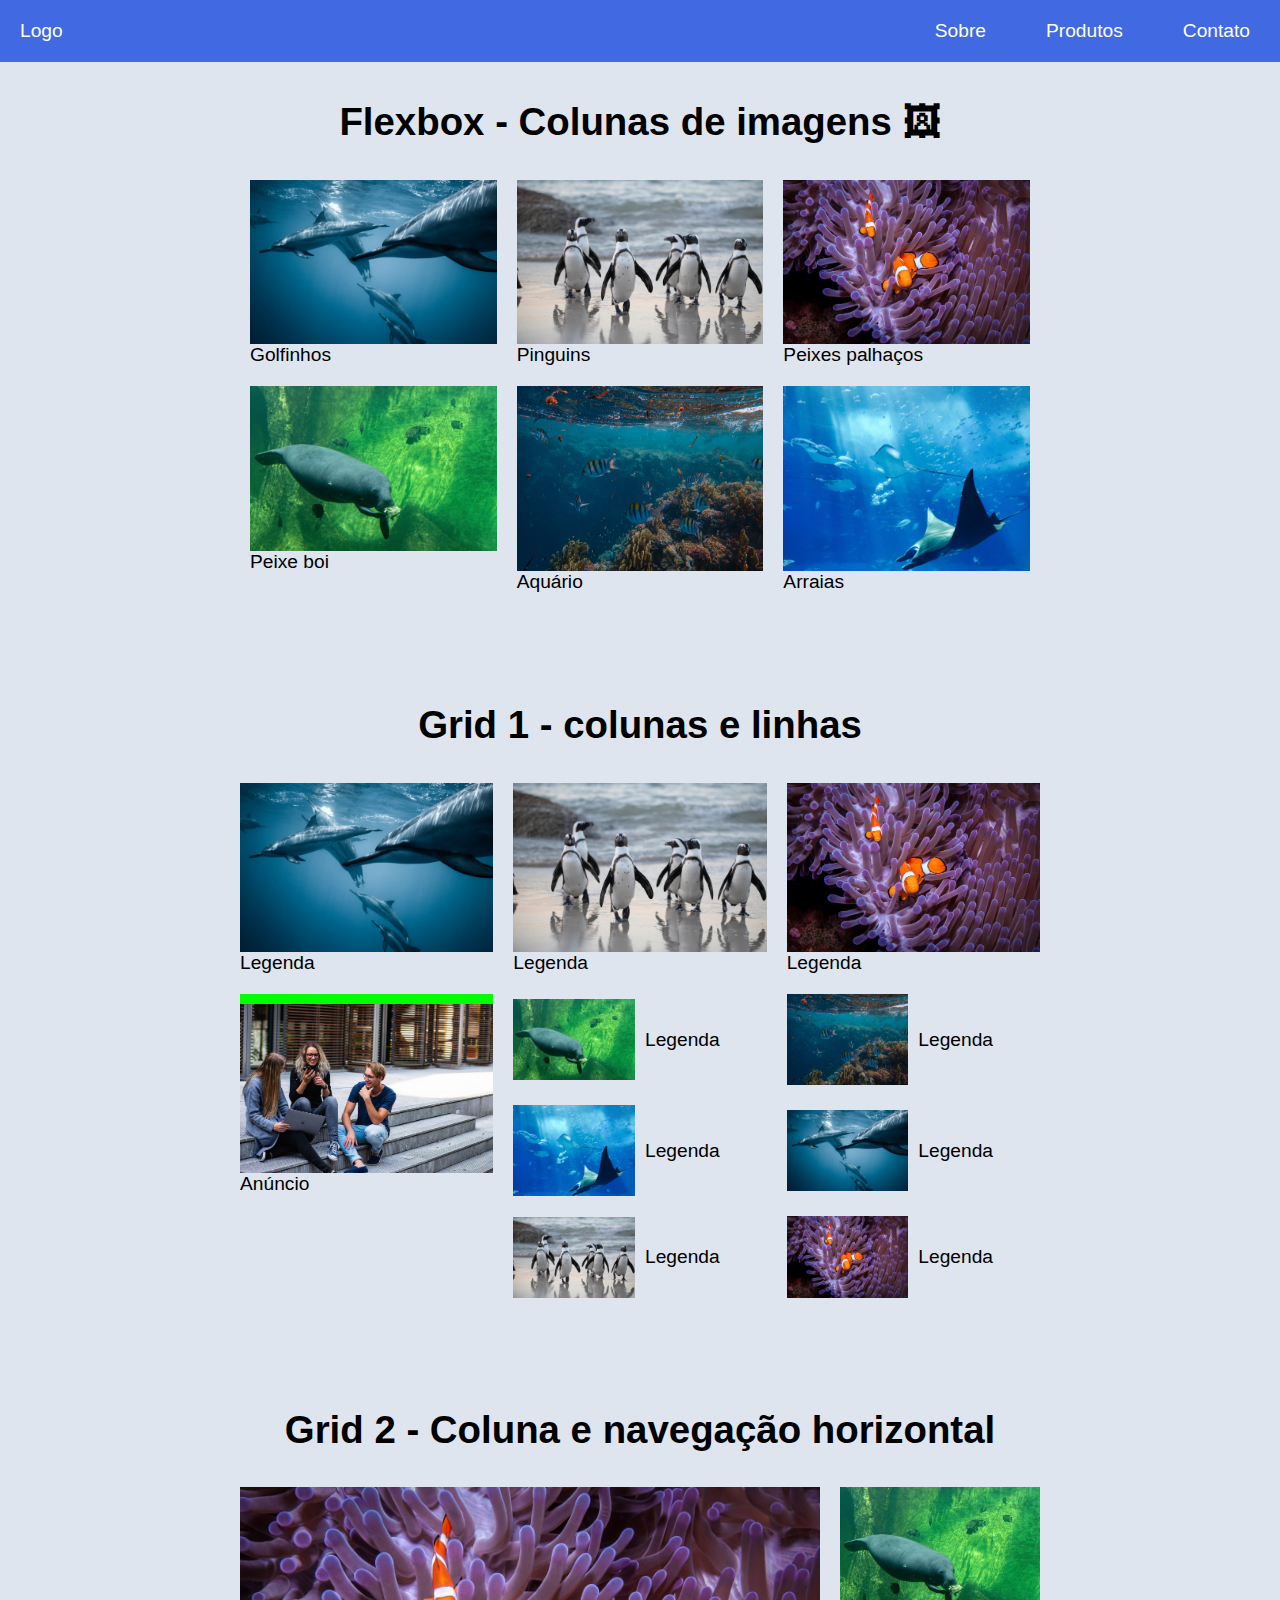
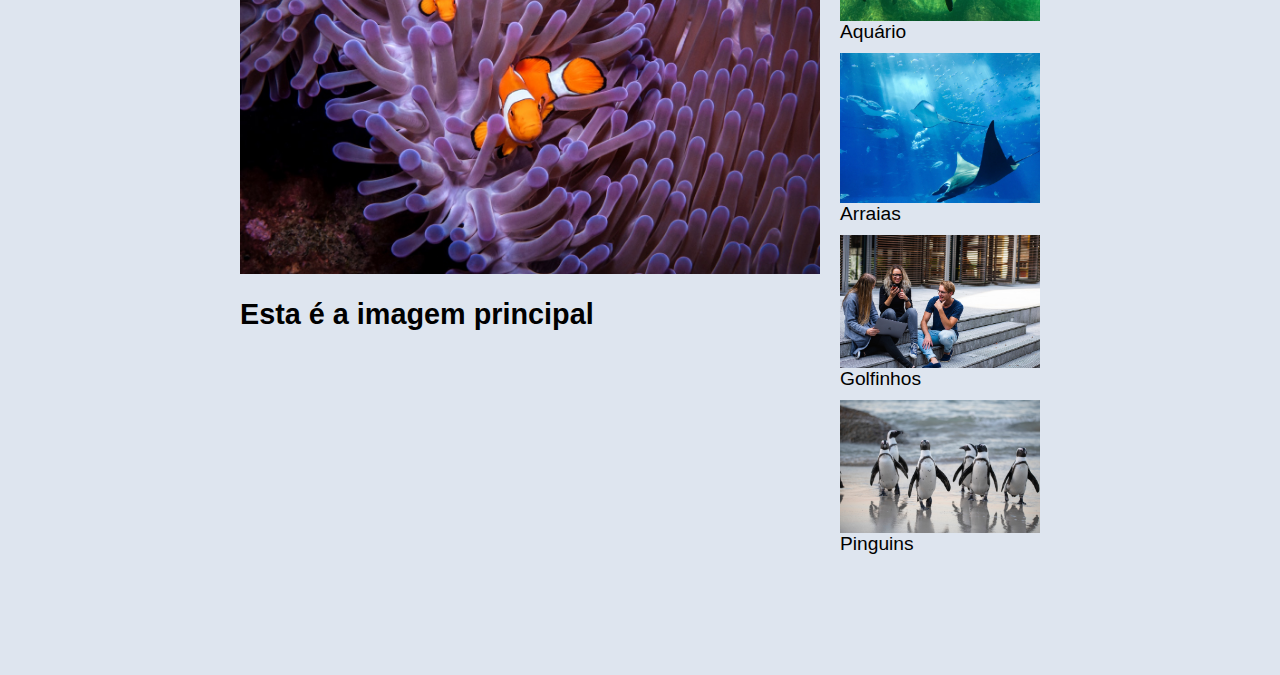
==== aquario/index.html @ 09af5c6e "layout aquario" ====
<!DOCTYPE html>
<html lang="pt-br">
<head>
    <meta charset="UTF-8">
    <meta name="viewport" content="width=device-width, initial-scale=1.0">
    <link rel="stylesheet" href="style.css">
    <title>Aquário 🐟</title>
</head>
<body>
    <!-- Tag semântica para cabeçalho -->
    <header class="menu">
        <a href="#">Logo</a>
        <nav>
            <ul class="lista">
                <li><a href="#">Sobre</a></li>
                <li><a href="#">Produtos</a></li>
                <li><a href="#">Contato</a></li>
            </ul>
        </nav>
    </header>
    
    <!-- primeira parte -->
    <h1>Flexbox - Colunas de imagens 🖼</h1>

    <section class="flex">
        <div>
            <img src="assets_aquario/img/aquario1.jpg" alt="">
            <p>Golfinhos</p>
        </div>
        <div>
            <img src="assets_aquario/img/aquario2.jpg" alt="">
            <p>Pinguins</p>
        </div>
        <div>
            <img src="assets_aquario/img/aquario3.jpg" alt="">
            <p>Peixes palhaços</p>
        </div>
        <div>
            <img src="assets_aquario/img/aquario4.jpg" alt="">
            <p>Peixe boi</p>
        </div>
        <div>
            <img src="assets_aquario/img/aquario5.jpg" alt="">
            <p>Aquário</p>
        </div>
        <div>
            <img src="assets_aquario/img/aquario6.jpg" alt="">
            <p>Arraias</p>
        </div>
    </section>
    
    <h1>Grid 1 - colunas e linhas</h1>

    <section class="grid1">
      <div>
        <img src="assets_aquario/img/aquario1.jpg">
        <p>Legenda</p>
      </div>
      <div>
        <img src="assets_aquario/img/aquario2.jpg">
        <p>Legenda</p>
      </div>
      <div>
        <img src="assets_aquario/img/aquario3.jpg">
        <p>Legenda</p>
      </div>
      <div>
        <img src="assets_aquario/img/aquario4.jpg">
        <p>Legenda</p>
      </div>
      <div>
        <img src="assets_aquario/img/aquario5.jpg">
        <p>Legenda</p>
      </div>
      <div>
        <img src="assets_aquario/img/aquario6.jpg">
        <p>Legenda</p>
      </div>
      <div>
        <img src="assets_aquario/img/aquario1.jpg">
        <p>Legenda</p>
      </div>
      <div>
        <img src="assets_aquario/img/aquario2.jpg">
        <p>Legenda</p>
      </div>
      <div>
        <img src="assets_aquario/img/aquario3.jpg">
        <p>Legenda</p>
      </div>
      <div class="anuncio">
        <img src="assets_aquario/img/anuncio.jpg">
        <p>Anúncio</p>
      </div>
    </section>
</body>

<h1>Grid 2 - Coluna e navegação horizontal</h1>

    <section class="grid2">
      <div class="principal">
        <img src="assets_aquario/img/aquario3.jpg">
        <h2>Esta é a imagem principal</h2>
      </div>
      <div class="sidebar">
        <div>
          <img src="assets_aquario/img/aquario4.jpg">
          <p>Aquário</p>
        </div>
        <div>
          <img src="assets_aquario/img/aquario6.jpg">
          <p>Arraias</p>
        </div>
        <div>
          <img src="assets_aquario/img/anuncio.jpg">
          <p>Golfinhos</p>
        </div>
        <div>
          <img src="assets_aquario/img/aquario2.jpg">
          <p>Pinguins</p>
        </div>
      </div>
    </section>
</body>
</html>
---- aquario/style.css ----
/* reset das configurações */
body, ul, li, p {
    margin: 0;
    padding: 0;
    list-style: none;
    font-size: 1.2rem;
    font-family: Verdana, Geneva, Tahoma, sans-serif;
}

body{
    margin-bottom: 100px;
    background-color: #dee5ef;
}

/* Retirar o sublinhado dos links */
header a{
    text-decoration: none;
    color: #fff;
}

header a:hover{
    background-color: #8cb9f8;
    border-radius: 5px;
    padding: 7px;
}

header{
    background: #4169e1;
    display: flex;
    flex-wrap: wrap;
    justify-content: space-between;
    padding: 20px;
    /* Alinha no centro vertical */
    align-items: center;
    position: fixed;
    top:0;
    width: 100%;
}

.lista{
    display: flex;
}
.lista li{
    margin-left: 10px;
    margin-right: 50px;
}

h1 {
    margin-top: 100px;
    text-align: center;
}

img{
    max-width: 100%;
    display: block;
}

/* Flexbox 1 */
.flex{
    /* itens lado a lado */
    display: flex;
    /* quebrar a linha */
    flex-wrap: wrap;
    /* limitar o tamanho do container */
    max-width: 800px;
    /* alinhar o container para o centro da tela */
    margin: 0 auto;
}

.flex > div {
    /* limita em 200px */
    flex: 1 1 200px;
    /* gap entre os itens */
    margin: 10px;
}

/* GRID 1 */

.grid1 {
    /* altera o tipo de display */
    display: grid;
    /* repete 3x a coluna 'fração' (30%) */
    grid-template-columns: repeat(3, 1fr);
    /* limita o tamanho do container */
    max-width: 800px;
    padding: 10px;
    /* alinha o container ao centro caso a tela seja maior que 800px */
    margin: 0 auto;
    /* gap entre itens */
    grid-gap: 20px;
}

/* 'filhos' dentro da div, a partir do 4º item */
.grid1 > div:nth-child(n + 4) {
    /* inicia outra grade */
    display: grid;
    /* limita em duas fraçoes */
    grid-template-columns: 1fr 1fr;
    grid-gap: 10px;
    /* alinha o texto com a imagem */
    align-items: center;
}
  
.grid1 > div.anuncio {
    /* prende o item na coluna 1 */
    grid-column: 1;
    /* o item ocupa da linha 2 até a linha 5 */
    grid-row: 2 / 5;
    border-top: 10px solid #00ff00;
    /* volta ao tamanho da imagem */
    display: block;
}
  
/* todos os itens que estiverem abaixo de 600px */
@media (max-width: 600px) {
    .grid1 {
        /* passa a ter duas colunas */
        grid-template-columns: repeat(2, 1fr);
    }
    .grid1 > div:nth-child(n + 4) {
        /* volta a disposição dos itens ao convencional, no mobile */
        display: block;
    }
    .grid1 > div.anuncio {
        /* volta o anuncio pra coluna e linha convencional */
        grid-column: auto;
        grid-row: auto;
        /* define como primeiro item a aparecer */
        order: -1;
    }
}
/* Grid 2 - Colunas e navegação horizontal */

.grid2 {
    /* altera o tipo de display */
    display: grid;
    /* coluna lateral fixada em 200px */
    grid-template-columns: 1fr 200px;
    grid-gap: 20px;
    /* limita o tamanho do container */
    max-width: 800px;
    /* margem */
    padding: 10px;
    /* alinha o container ao centro caso a tela seja maior que 800px */
    margin: 0 auto;
}
  
.sidebar > div {
    margin-bottom: 10px;
}
  
@media (max-width: 600px) {
    .grid2 {
    /* coloca tudo em uma coluna */
      grid-template-columns: 1fr;
    }
    .sidebar {
        /* deixa os itens lado a lado */
      display: flex;
      /* insere a navegação nas imagens */
      overflow: scroll;
    }
    .sidebar > div {
        /* não diminui o valor dos itens, mantem 200px */
      flex: 1 0 200px;
      margin: 0 10px;
    }
}
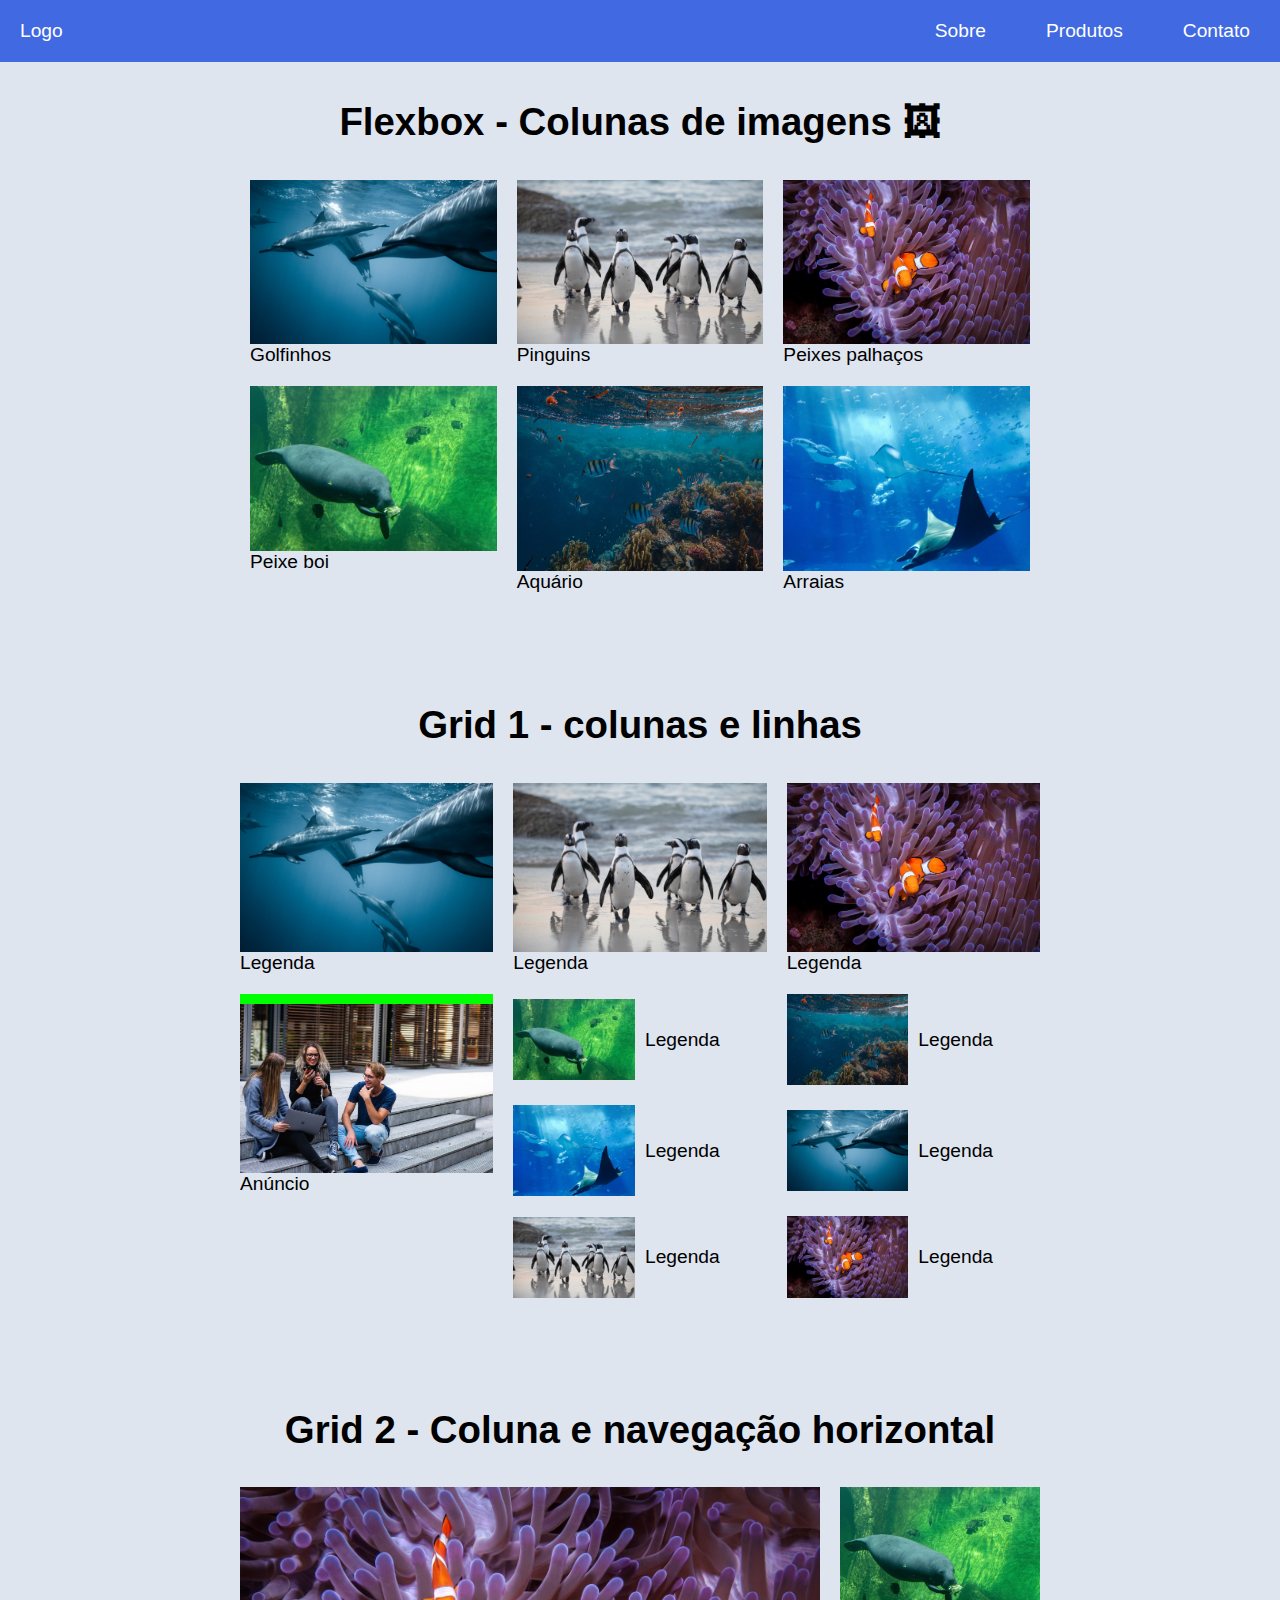
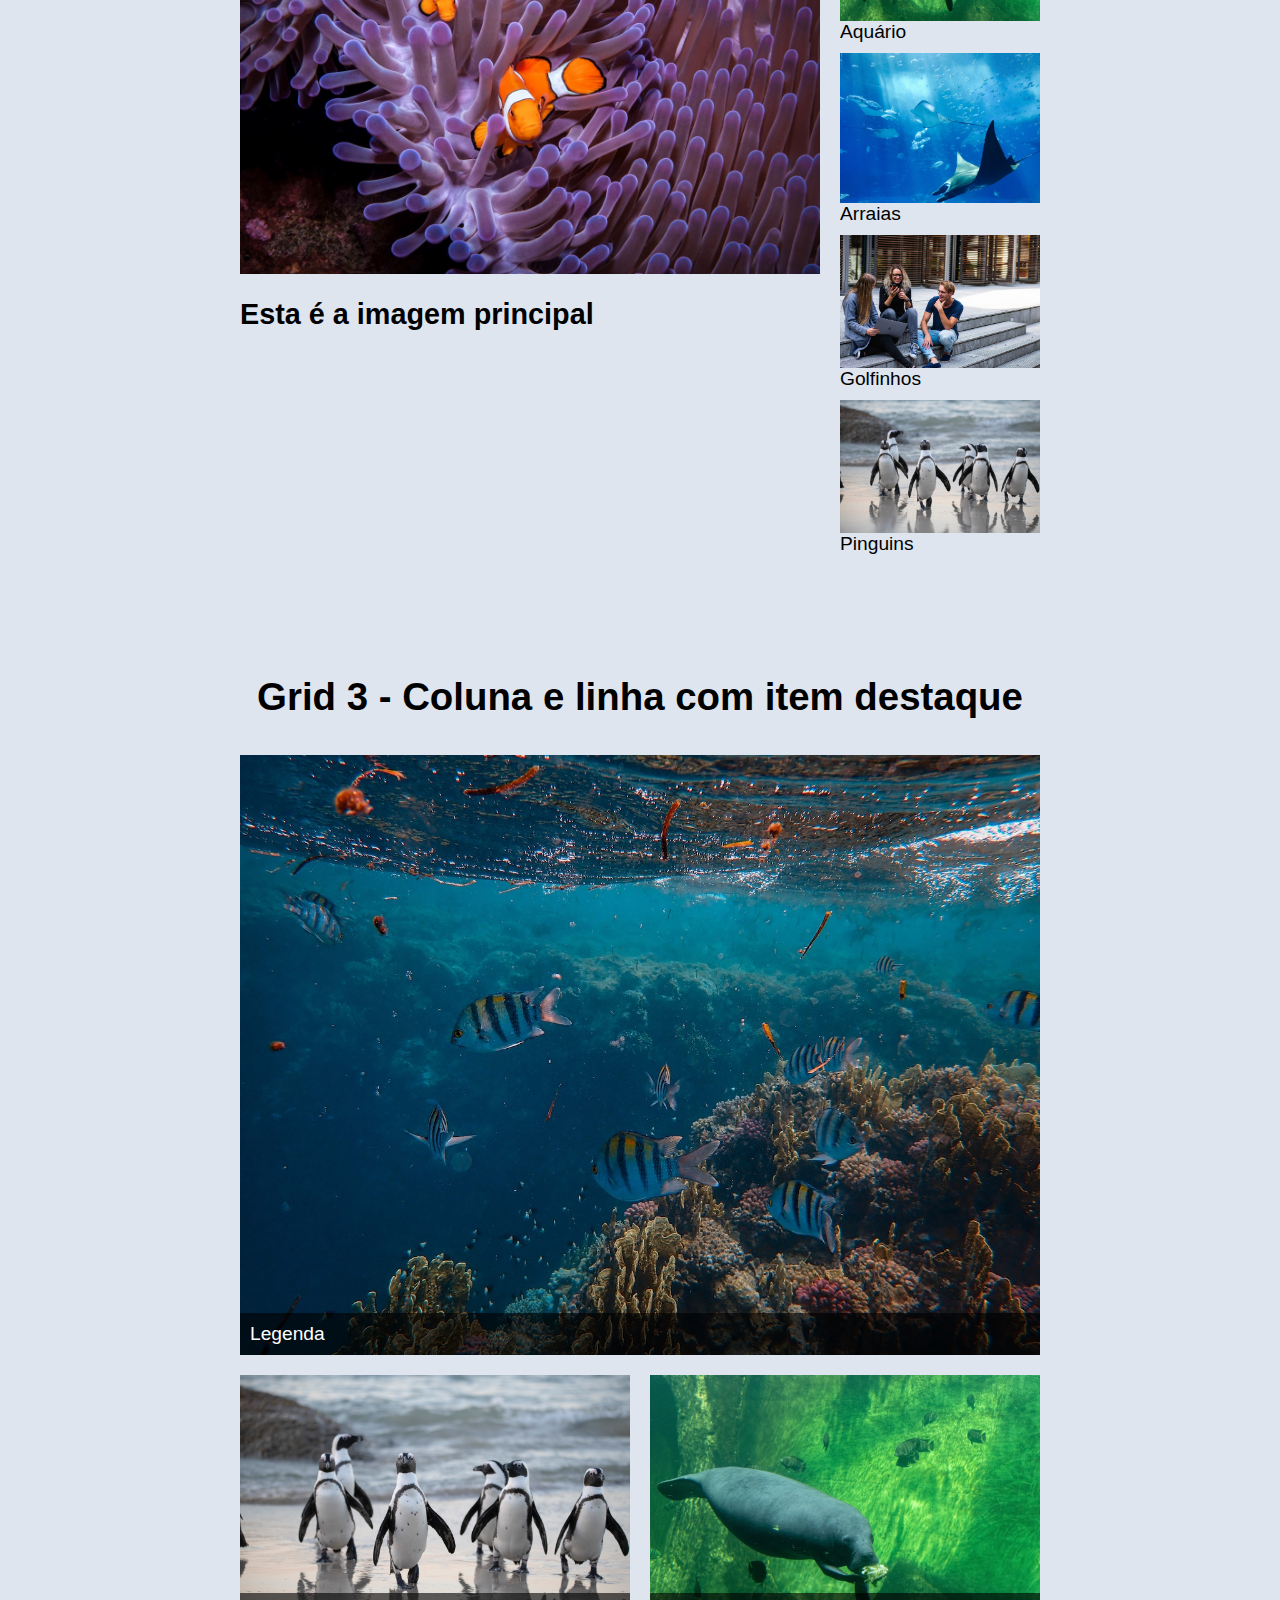
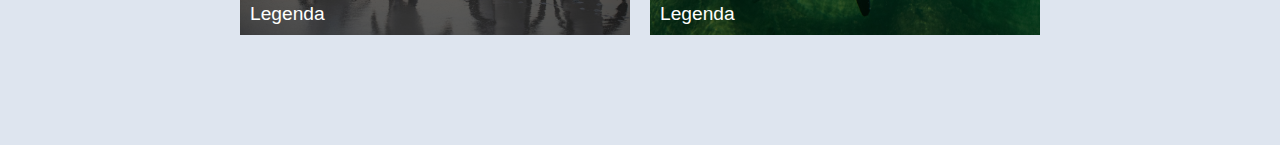
==== commit d7c37bc0: "layout" ====
--- a/aquario/index.html
+++ b/aquario/index.html
@@ -121,5 +121,23 @@
         </div>
       </div>
     </section>
+
+    <h1>Grid 3 - Coluna e linha com item destaque</h1>
+
+    <section class="grid3">
+      <div class="grid3-item">
+        <img src="assets_aquario/img/aquario5.jpg">
+        <p>Legenda</p>
+      </div>
+      <div class="grid3-item">
+        <img src="assets_aquario/img/aquario2.jpg">
+        <p>Legenda</p>
+      </div>
+      <div class="grid3-item">
+        <img src="assets_aquario/img/aquario4.jpg">
+        <p>Legenda</p>
+      </div>
+      
+    </section>
 </body>
 </html>--- a/aquario/style.css
+++ b/aquario/style.css
@@ -165,4 +165,47 @@
       flex: 1 0 200px;
       margin: 0 10px;
     }
+}
+.grid3 {
+    /* altera o tipo de display */
+    display: grid;
+    /* divide duas colunas */
+    grid-template-columns: repeat(2, 1fr);
+    grid-gap: 20px;
+    /* centraliza o container */
+    margin: 0 auto;
+    /* limita o container */
+    max-width: 800px;
+    /* borda de preenchimento */
+    padding: 10px;
+}
+  
+.grid3-item:nth-child(1) {
+    /* ocupa da linha 1 até a 3 */
+    grid-column: 1 / 3;
+    /* height: 45vh;
+    order: -1; */
+    
+}
+
+.grid3-item {
+    display: grid;
+}
+  
+.grid3-item img {
+    grid-column: 1;
+    /* a imagem ocupa da linha 1 até a linha 3 */
+    grid-row: 1/3;
+    align-self: end;
+}
+  
+.grid3-item p {
+    background: rgba(0, 0, 0, 0.6);
+    padding: 10px;
+    color: white;
+    grid-column: 1;
+    /* o texto ocupa a linha 2 */
+    grid-row: 2;
+    /* para o texto acompanhar a borda da imagem */
+    align-self: end;
 }